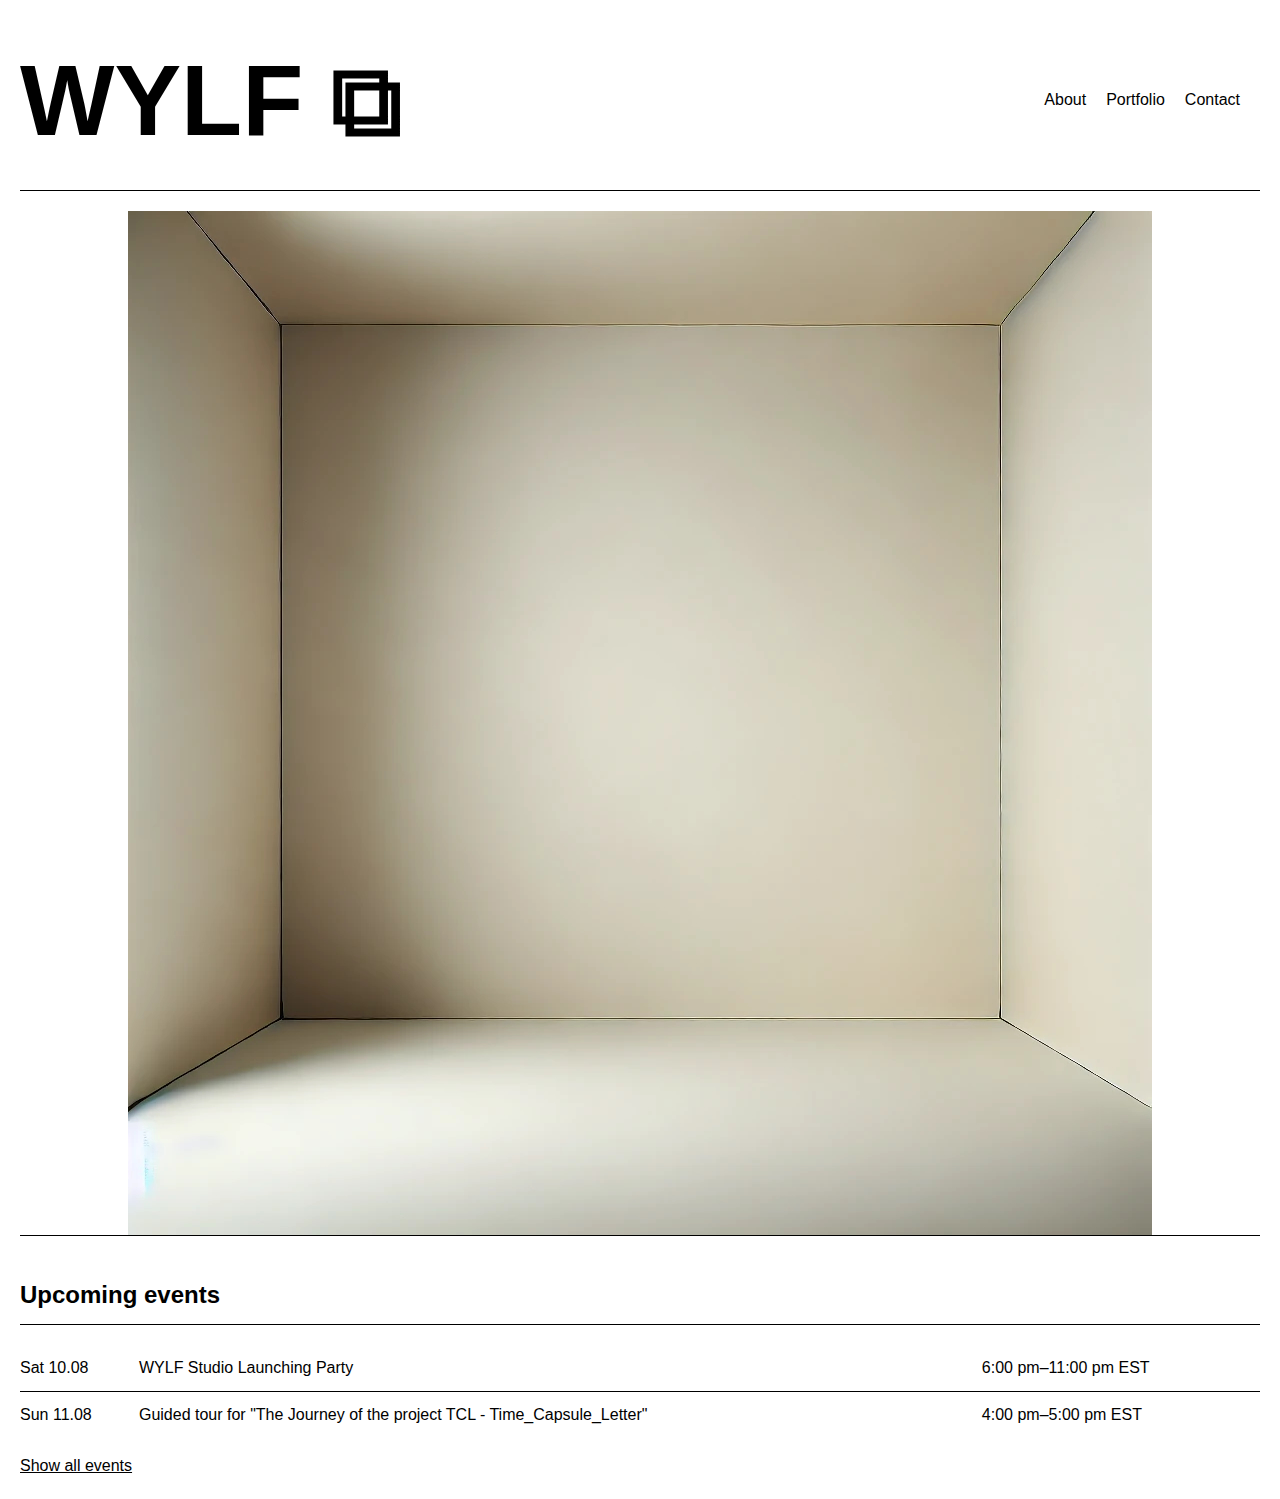
==== index.html @ 3389f3aa "update: init" ====
<!DOCTYPE html>
<html lang="en">
<head>
    <meta charset="UTF-8">
    <meta name="viewport" content="width=device-width, initial-scale=1.0">
    <title>WYLF Studio</title>
    <link rel="stylesheet" href="styles.css">
    <script src="main.js"></script>
</head>
<body>
    <header>
        <div class="logo"><a href="/">WYLF ⧉</a></div>
        <nav>
            <ul>
                <li><a href="#about">About</a></li>
                <li><a href="#portfolio">Portfolio</a></li>
                <li><a href="#contact">Contact</a></li>
            </ul>
        </nav>
    </header>

    <main>
        <section id="main-page">
            <img src="concept1.jpg" alt="What do you live for-WYLF studio concept image." class="centered-image">
        </section>
        <!-- <section id="collection">
            <h2>Collection <span class="all-nav">All < ></span></h2>
            <div class="gallery">
                <div class="gallery-item">
                    <img src="path_to_image1.jpg" alt="Oskar Kokoschka, Friends">
                    <p>Oskar Kokoschka, Friends, 1917/18</p>
                </div>
                <div class="gallery-item">
                    <img src="path_to_image2.jpg" alt="Franz Gertsch, Saintes Maries de la Mer III">
                    <p>Franz Gertsch, Saintes Maries de la Mer III, 1972</p>
                </div>
                <div class="gallery-item">
                    <img src="path_to_image3.jpg" alt="Keith Haring, Red – Yellow – Blue No Portrait of Martin">
                    <p>Keith Haring, Red – Yellow – Blue No Portrait of Martin, 1987</p>
                </div>
                <div class="gallery-item">
                    <img src="path_to_image4.jpg" alt="Maria Lassnig, Self with a Telephone">
                    <p>Maria Lassnig, Self with a Telephone, 1973</p>
                </div>
            </div>
        </section> -->

        <section id="upcoming-events">
            <h2>Upcoming events</h2>
            <table>
                <tr>
                    <td>Sat 10.08</td>
                    <td>WYLF Studio Launching Party</td>
                    <td>6:00 pm–11:00 pm EST</td>
                </tr>
                <tr>
                    <td>Sun 11.08</td>
                    <td>Guided tour for "The Journey of the project TCL - Time_Capsule_Letter"</td>
                    <td>4:00 pm–5:00 pm EST</td>
                </tr>
                <!-- Add more rows for other events -->
            </table>
            <button>Show all events</button>
        </section>
    </main>
</body>
</html>
---- styles.css ----
body {
    font-family: Arial, sans-serif;
    margin: 0;
    padding: 20px;
    line-height: 1.6;
}

header {
    display: flex;
    justify-content: space-between;
    align-items: center;
    margin-bottom: 20px;
    border-bottom: 1px solid #000;
    padding-bottom: 10px;
    position: sticky;
    top: 0;
    z-index: 1000; /* Ensure it stays on top of other content */
    width: 100%;
    background-color:white;
}

.logo {
    font-size: 100px; /* Initial font size */
    font-weight: bold;
    transition: font-size 0.5s ease; /* Smooth transition */
}

.logo a {
    text-decoration: none;
    color: #000;
}

.logo-icon {
    font-size: 100px;
}

nav ul {
    display: flex;
    list-style-type: none;
    padding: 0;
}

nav ul li {
    margin-right: 20px;
}

nav ul li a {
    text-decoration: none;
    color: #000;
}

.language-toggle a {
    margin-left: 10px;
    text-decoration: none;
    color: #000;
}

h2 {
    font-size: 24px;
    margin-bottom: 20px;
    padding-bottom: 10px;
    border-bottom: 1px solid #000;
}

.all-nav {
    float: right;
    font-weight: normal;
}

.gallery {
    display: flex;
    justify-content: space-between;
    margin-bottom: 40px;
}

.gallery-item {
    width: 23%;
}

.gallery-item img {
    width: 100%;
    height: auto;
}

.gallery-item p {
    margin-top: 10px;
    font-size: 14px;
}

#upcoming-events {
    border-top: 1px solid #000;
    padding-top: 20px;
}

table {
    width: 100%;
    border-collapse: collapse;
}

table tr:first-child td {
    border-top: none;
}

table td {
    padding: 10px 0;
    border-top: 1px solid #000;
}

button {
    background-color: transparent;
    border: none;
    text-decoration: underline;
    cursor: pointer;
    padding: 0;
    font-size: 16px;
    margin-top: 20px;
}


#main-page {
    display: flex;
    justify-content: center;
    align-items: center;
}

.centered-image {
    max-width: 100%; /* Ensure the image fits within the width of the window */
    height: auto; /* Maintain the aspect ratio of the image */
    display: block;
}
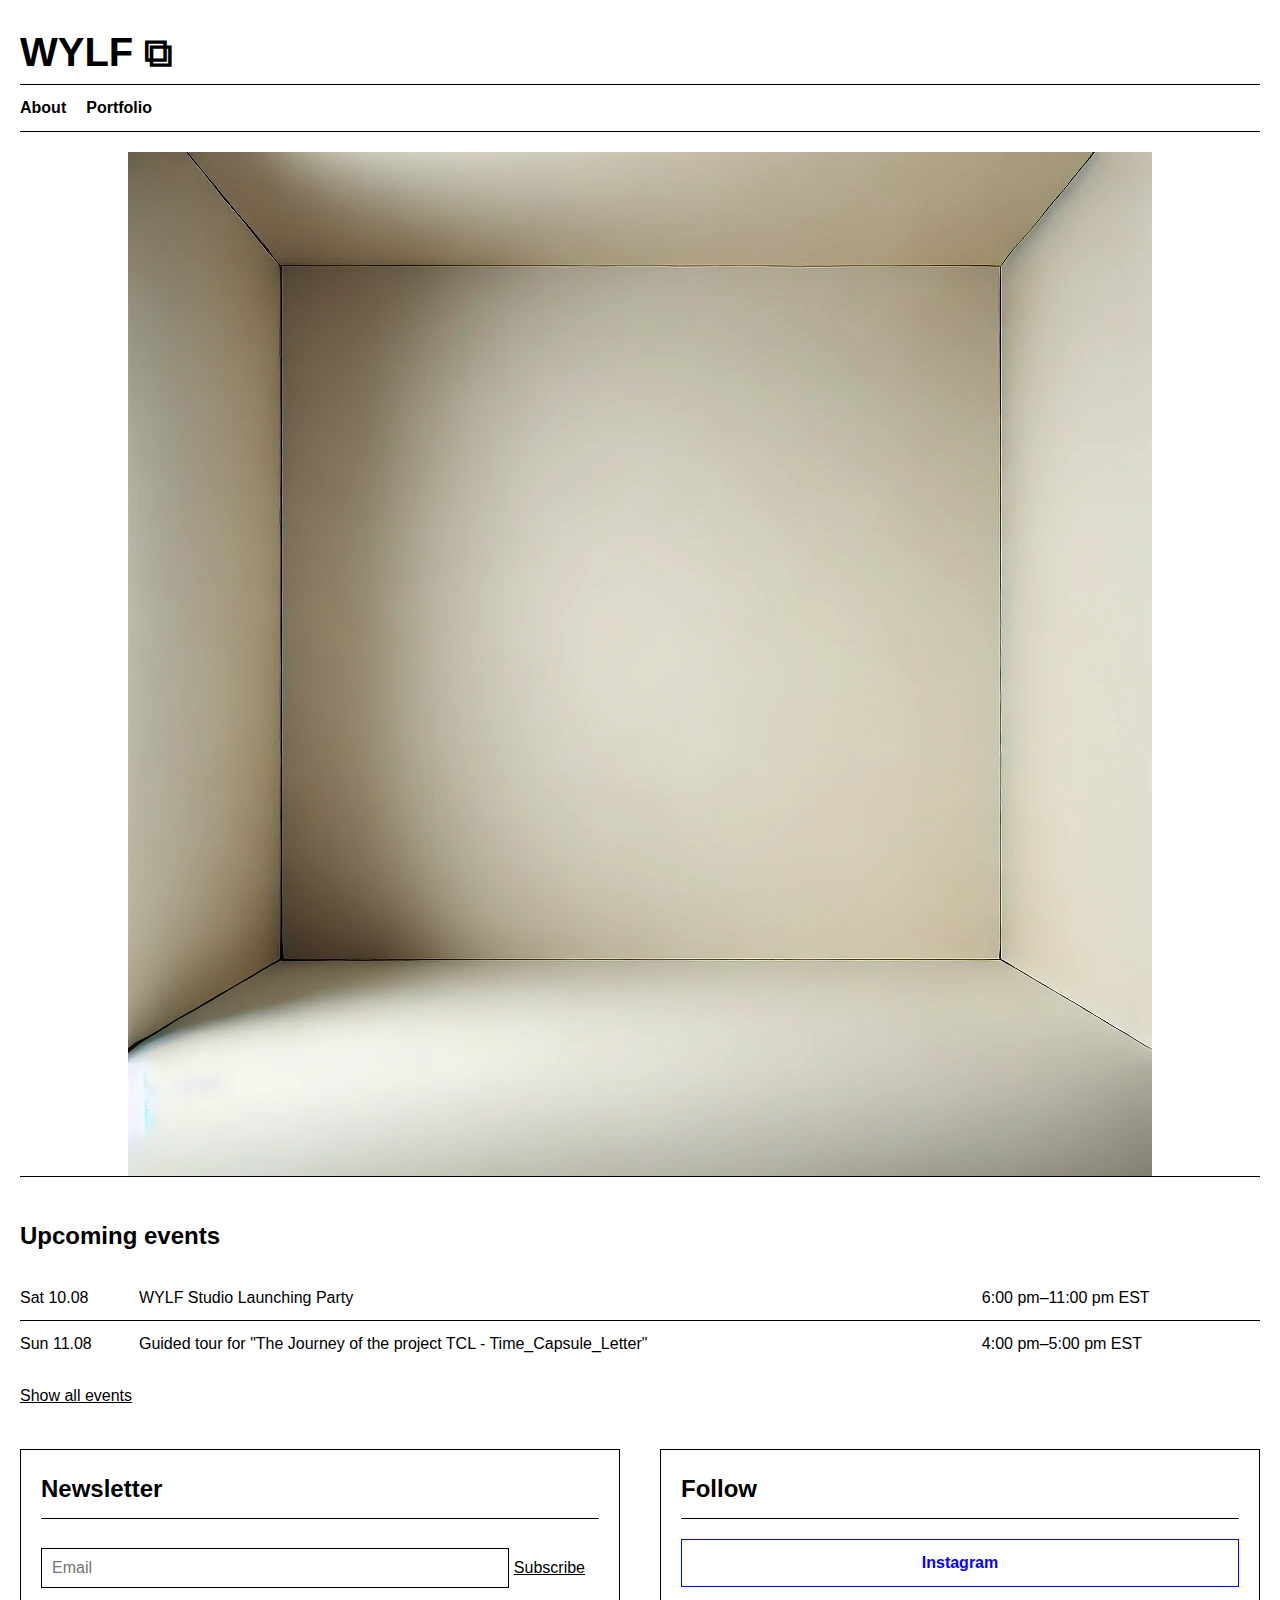
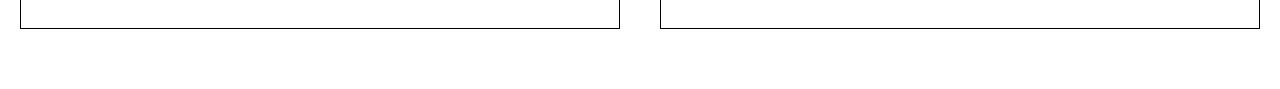
==== commit 196becdf: "add: newsletter and instagram links" ====
--- a/index.html
+++ b/index.html
@@ -12,9 +12,8 @@
         <div class="logo"><a href="/">WYLF ⧉</a></div>
         <nav>
             <ul>
-                <li><a href="#about">About</a></li>
+                <li><a href="about.html">About</a></li>
                 <li><a href="#portfolio">Portfolio</a></li>
-                <li><a href="#contact">Contact</a></li>
             </ul>
         </nav>
     </header>
@@ -62,6 +61,22 @@
             </table>
             <button>Show all events</button>
         </section>
+
+        
+        <section class="newsletter-follow">
+            <div class="newsletter">
+                <h2>Newsletter</h2>
+                <form target="_blank" action="'https://formsubmit.co/wylfstudio@gmail.com" method="POST">
+                    <input type="email" placeholder="Email" required>
+                    <input hidden name="message" value="Hey! I want to subscribe on your news letter." type="text">                    
+                    <button type="submit">Subscribe</button>
+                 </form>
+            </div>
+            <div class="follow">
+                <h2>Follow</h2>
+                <a href="https://www.instagram.com/wylfstudio/" target="_blank">Instagram</a>
+            </div>
+        </section>
     </main>
 </body>
 </html>--- a/styles.css
+++ b/styles.css
@@ -5,8 +5,9 @@
     line-height: 1.6;
 }
 
+/* Header styles */
 header {
-    display: flex;
+    /* display: flex; */
     justify-content: space-between;
     align-items: center;
     margin-bottom: 20px;
@@ -14,30 +15,33 @@
     padding-bottom: 10px;
     position: sticky;
     top: 0;
-    z-index: 1000; /* Ensure it stays on top of other content */
-    width: 100%;
-    background-color:white;
+    z-index: 1000;
+    width: 100%;
+    background-color: white;
 }
 
 .logo {
-    font-size: 100px; /* Initial font size */
+    font-size: 40px; /* Adjusted for smaller screens */
     font-weight: bold;
-    transition: font-size 0.5s ease; /* Smooth transition */
+    transition: font-size 0.5s ease;
+    width: 100%;
 }
 
 .logo a {
     text-decoration: none;
     color: #000;
 }
-
-.logo-icon {
-    font-size: 100px;
+nav {
+    border-top: 1px solid #000; /* Optional: border to separate logo and nav */
+    padding-top: 10px;
 }
 
 nav ul {
-    display: flex;
     list-style-type: none;
+    display: flex;
+    justify-content: flex-start;
     padding: 0;
+    margin: 0;
 }
 
 nav ul li {
@@ -46,27 +50,92 @@
 
 nav ul li a {
     text-decoration: none;
-    color: #000;
-}
-
-.language-toggle a {
-    margin-left: 10px;
-    text-decoration: none;
-    color: #000;
-}
-
-h2 {
-    font-size: 24px;
-    margin-bottom: 20px;
-    padding-bottom: 10px;
-    border-bottom: 1px solid #000;
-}
-
-.all-nav {
-    float: right;
-    font-weight: normal;
-}
-
+    color: black;
+    font-weight: bold;
+}
+
+
+
+/* Responsive adjustments for mobile */
+@media (max-width: 768px) {
+    body {
+        padding: 10px;
+    }
+
+    header {
+        flex-direction: column;
+        align-items: flex-start;
+    }
+
+    .logo {
+        font-size: 28px; /* Smaller logo font size */
+    }
+
+    nav ul {
+        flex-direction: column;
+        width: 100%;
+    }
+
+    nav ul li {
+        margin-right: 0;
+        margin-bottom: 10px;
+    }
+
+    nav ul li a {
+        font-size: 18px;
+    }
+
+    .gallery {
+        flex-direction: column;
+    }
+
+    .gallery-item {
+        width: 100%;
+        margin-bottom: 20px;
+    }
+
+    table {
+        font-size: 14px;
+    }
+
+    button {
+        font-size: 14px;
+    }
+}
+
+/* Further adjustments for very small screens */
+@media (max-width: 480px) {
+    .logo {
+        font-size: 24px;
+    }
+
+    nav ul li a {
+        font-size: 16px;
+    }
+
+    table td {
+        padding: 8px 0;
+    }
+
+    button {
+        font-size: 14px;
+    }
+}
+
+/* Styling for main content */
+#main-page {
+    display: flex;
+    justify-content: center;
+    align-items: center;
+}
+
+.centered-image {
+    max-width: 100%;
+    height: auto;
+    display: block;
+}
+
+/* Gallery styling */
 .gallery {
     display: flex;
     justify-content: space-between;
@@ -87,9 +156,11 @@
     font-size: 14px;
 }
 
+/* Upcoming events section */
 #upcoming-events {
     border-top: 1px solid #000;
     padding-top: 20px;
+    margin-bottom: 40px;
 }
 
 table {
@@ -116,15 +187,47 @@
     margin-top: 20px;
 }
 
-
-#main-page {
-    display: flex;
-    justify-content: center;
-    align-items: center;
-}
-
-.centered-image {
-    max-width: 100%; /* Ensure the image fits within the width of the window */
-    height: auto; /* Maintain the aspect ratio of the image */
+.newsletter-follow {
+    display: flex;
+    justify-content: space-between;
+    width: 100%;
+    margin-bottom: 40px;
+}
+
+.newsletter, .follow {
+    width: 45%;
+    border: 1px solid #000;
+    padding: 20px;
+}
+
+.newsletter h2, .follow h2 {
+    margin-top: 0;
+    font-size: 24px;
+    border-bottom: 1px solid #000;
+    padding-bottom: 10px;
+    margin-bottom: 20px;
+}
+
+input[type="email"] {
+    width: 80%;
+    padding: 10px;
+    margin-bottom: 20px;
+    font-size: 16px;
+    border: 1px solid #000;
+}
+
+.follow a {
     display: block;
+    margin-bottom: 10px;
+    padding: 10px;
+    border: 1px solid blue;
+    text-decoration: none;
+    color: blue;
+    text-align: center;
+    font-size: 16px;
+    font-weight: bold;
+}
+
+.follow a:hover {
+    background-color: lightblue;
 }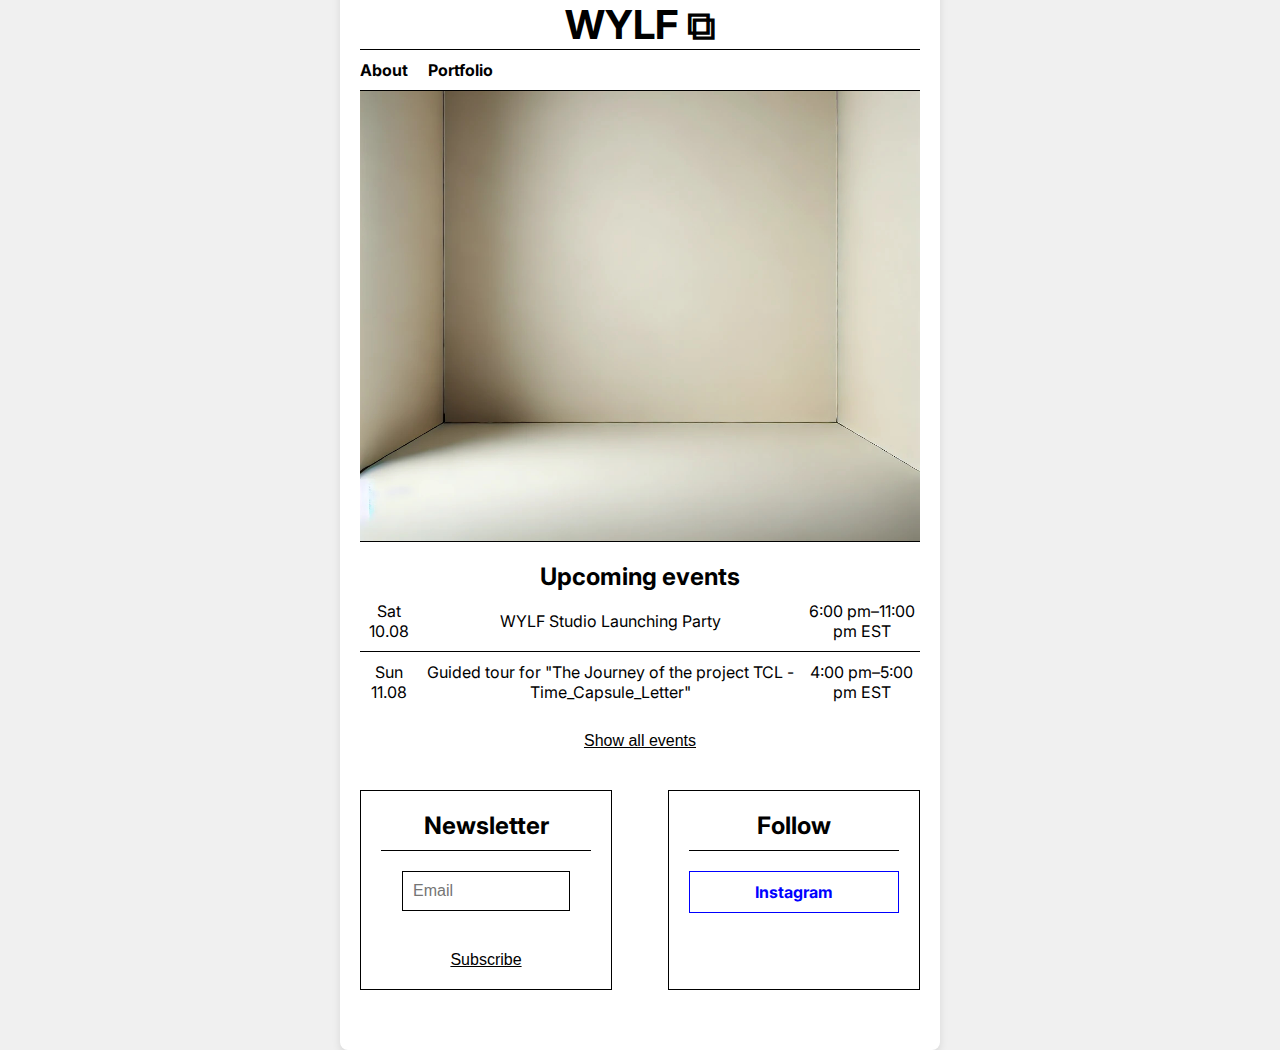
==== commit 104e1ef6: "Update index.html" ====
--- a/index.html
+++ b/index.html
@@ -3,80 +3,83 @@
 <head>
     <meta charset="UTF-8">
     <meta name="viewport" content="width=device-width, initial-scale=1.0">
+    <link href="https://fonts.googleapis.com/css2?family=Inter:wght@400;700&display=swap" rel="stylesheet">
     <title>WYLF Studio</title>
     <link rel="stylesheet" href="styles.css">
     <script src="main.js"></script>
 </head>
 <body>
-    <header>
-        <div class="logo"><a href="/">WYLF ⧉</a></div>
-        <nav>
-            <ul>
-                <li><a href="about.html">About</a></li>
-                <li><a href="#portfolio">Portfolio</a></li>
-            </ul>
-        </nav>
-    </header>
-
-    <main>
-        <section id="main-page">
-            <img src="concept1.jpg" alt="What do you live for-WYLF studio concept image." class="centered-image">
-        </section>
-        <!-- <section id="collection">
-            <h2>Collection <span class="all-nav">All < ></span></h2>
-            <div class="gallery">
-                <div class="gallery-item">
-                    <img src="path_to_image1.jpg" alt="Oskar Kokoschka, Friends">
-                    <p>Oskar Kokoschka, Friends, 1917/18</p>
+    <div class="container">
+        <header>
+            <div class="logo"><a href="/">WYLF ⧉</a></div>
+            <nav>
+                <ul>
+                    <li><a href="about.html">About</a></li>
+                    <li><a href="#portfolio">Portfolio</a></li>
+                </ul>
+            </nav>
+        </header>
+    
+        <main>
+            <section id="main-page">
+                <img src="concept1.jpg" alt="What do you live for-WYLF studio concept image." class="centered-image">
+            </section>
+            <!-- <section id="collection">
+                <h2>Collection <span class="all-nav">All < ></span></h2>
+                <div class="gallery">
+                    <div class="gallery-item">
+                        <img src="path_to_image1.jpg" alt="Oskar Kokoschka, Friends">
+                        <p>Oskar Kokoschka, Friends, 1917/18</p>
+                    </div>
+                    <div class="gallery-item">
+                        <img src="path_to_image2.jpg" alt="Franz Gertsch, Saintes Maries de la Mer III">
+                        <p>Franz Gertsch, Saintes Maries de la Mer III, 1972</p>
+                    </div>
+                    <div class="gallery-item">
+                        <img src="path_to_image3.jpg" alt="Keith Haring, Red – Yellow – Blue No Portrait of Martin">
+                        <p>Keith Haring, Red – Yellow – Blue No Portrait of Martin, 1987</p>
+                    </div>
+                    <div class="gallery-item">
+                        <img src="path_to_image4.jpg" alt="Maria Lassnig, Self with a Telephone">
+                        <p>Maria Lassnig, Self with a Telephone, 1973</p>
+                    </div>
                 </div>
-                <div class="gallery-item">
-                    <img src="path_to_image2.jpg" alt="Franz Gertsch, Saintes Maries de la Mer III">
-                    <p>Franz Gertsch, Saintes Maries de la Mer III, 1972</p>
+            </section> -->
+    
+            <section id="upcoming-events">
+                <h2>Upcoming events</h2>
+                <table>
+                    <tr>
+                        <td>Sat 10.08</td>
+                        <td>WYLF Studio Launching Party</td>
+                        <td>6:00 pm–11:00 pm EST</td>
+                    </tr>
+                    <tr>
+                        <td>Sun 11.08</td>
+                        <td>Guided tour for "The Journey of the project TCL - Time_Capsule_Letter"</td>
+                        <td>4:00 pm–5:00 pm EST</td>
+                    </tr>
+                    <!-- Add more rows for other events -->
+                </table>
+                <button>Show all events</button>
+            </section>
+    
+            
+            <section class="newsletter-follow">
+                <div class="newsletter">
+                    <h2>Newsletter</h2>
+                    <form target="_blank" action="https://formsubmit.co/wylfstudio@gmail.com" method="POST">
+                        <input type="email" placeholder="Email" required>
+                        <input hidden name="message" value="Hey! I want to subscribe on your news letter." type="text">                    
+                        <button type="submit">Subscribe</button>
+                     </form>
                 </div>
-                <div class="gallery-item">
-                    <img src="path_to_image3.jpg" alt="Keith Haring, Red – Yellow – Blue No Portrait of Martin">
-                    <p>Keith Haring, Red – Yellow – Blue No Portrait of Martin, 1987</p>
+                <div class="follow">
+                    <h2>Follow</h2>
+                    <a href="https://www.instagram.com/wylfstudio/" target="_blank">Instagram</a>
                 </div>
-                <div class="gallery-item">
-                    <img src="path_to_image4.jpg" alt="Maria Lassnig, Self with a Telephone">
-                    <p>Maria Lassnig, Self with a Telephone, 1973</p>
-                </div>
-            </div>
-        </section> -->
-
-        <section id="upcoming-events">
-            <h2>Upcoming events</h2>
-            <table>
-                <tr>
-                    <td>Sat 10.08</td>
-                    <td>WYLF Studio Launching Party</td>
-                    <td>6:00 pm–11:00 pm EST</td>
-                </tr>
-                <tr>
-                    <td>Sun 11.08</td>
-                    <td>Guided tour for "The Journey of the project TCL - Time_Capsule_Letter"</td>
-                    <td>4:00 pm–5:00 pm EST</td>
-                </tr>
-                <!-- Add more rows for other events -->
-            </table>
-            <button>Show all events</button>
-        </section>
-
-        
-        <section class="newsletter-follow">
-            <div class="newsletter">
-                <h2>Newsletter</h2>
-                <form target="_blank" action="'https://formsubmit.co/wylfstudio@gmail.com" method="POST">
-                    <input type="email" placeholder="Email" required>
-                    <input hidden name="message" value="Hey! I want to subscribe on your news letter." type="text">                    
-                    <button type="submit">Subscribe</button>
-                 </form>
-            </div>
-            <div class="follow">
-                <h2>Follow</h2>
-                <a href="https://www.instagram.com/wylfstudio/" target="_blank">Instagram</a>
-            </div>
-        </section>
-    </main>
+            </section>
+        </main>
+    </div>
 </body>
-</html>+</html>
--- a/styles.css
+++ b/styles.css
@@ -1,8 +1,27 @@
+* {
+    margin: 0;
+    padding: 0;
+    box-sizing: border-box;
+}
+
 body {
-    font-family: Arial, sans-serif;
-    margin: 0;
+    font-family: 'Inter', sans-serif;
+    display: flex;
+    justify-content: center;
+    align-items: center;
+    height: 100vh;
+    background-color: #f0f0f0;
+    padding: 1%;
+}
+
+.container {
+    width: 80%;
+    max-width: 600px;
     padding: 20px;
-    line-height: 1.6;
+    background-color: #fff;
+    box-shadow: 0 4px 8px rgba(0, 0, 0, 0.1);
+    border-radius: 8px;
+    text-align: center;
 }
 
 /* Header styles */
@@ -230,4 +249,4 @@
 
 .follow a:hover {
     background-color: lightblue;
-}+}
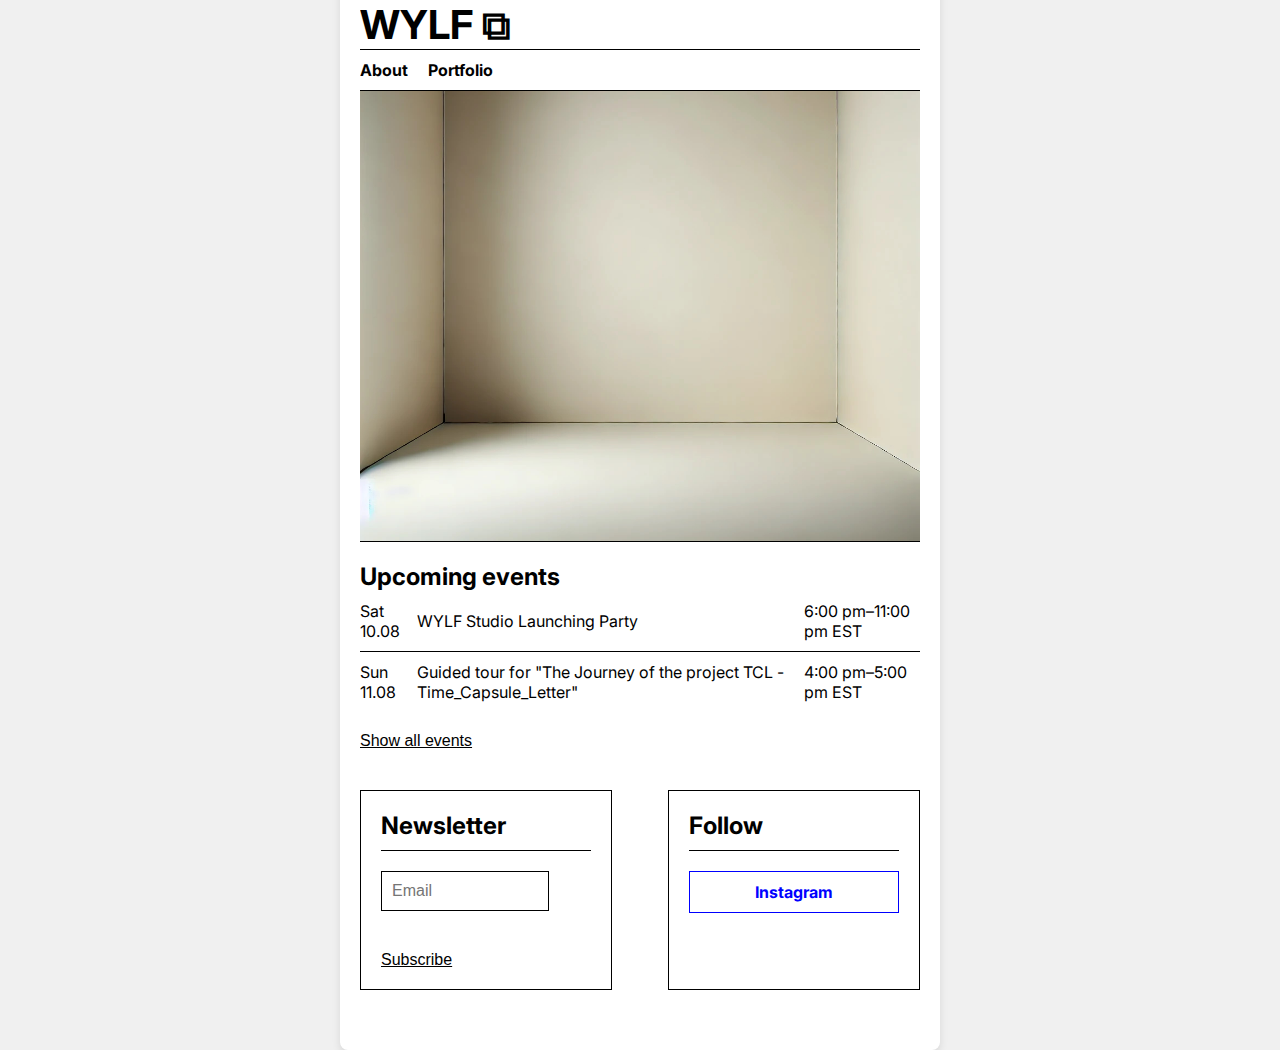
==== commit fdf6c776: "Update index.html" ====
--- a/index.html
+++ b/index.html
@@ -68,9 +68,10 @@
             <section class="newsletter-follow">
                 <div class="newsletter">
                     <h2>Newsletter</h2>
-                    <form target="_blank" action="https://formsubmit.co/wylfstudio@gmail.com" method="POST">
+                    <form target="_blank" action="https://formsubmit.io/send/wylfstudio@gmail.com" method="POST">
                         <input type="email" placeholder="Email" required>
-                        <input hidden name="message" value="Hey! I want to subscribe on your news letter." type="text">                    
+                        <input name="_formsubmit_id" type="text" style="display:none">
+                        <input hidden name="message" value="Hey! I want to subscribe to your newsletter." type="text">                    
                         <button type="submit">Subscribe</button>
                      </form>
                 </div>
--- a/styles.css
+++ b/styles.css
@@ -21,7 +21,11 @@
     background-color: #fff;
     box-shadow: 0 4px 8px rgba(0, 0, 0, 0.1);
     border-radius: 8px;
-    text-align: center;
+/*     text-align: center; */
+}
+
+main{
+    top: 2%;
 }
 
 /* Header styles */
